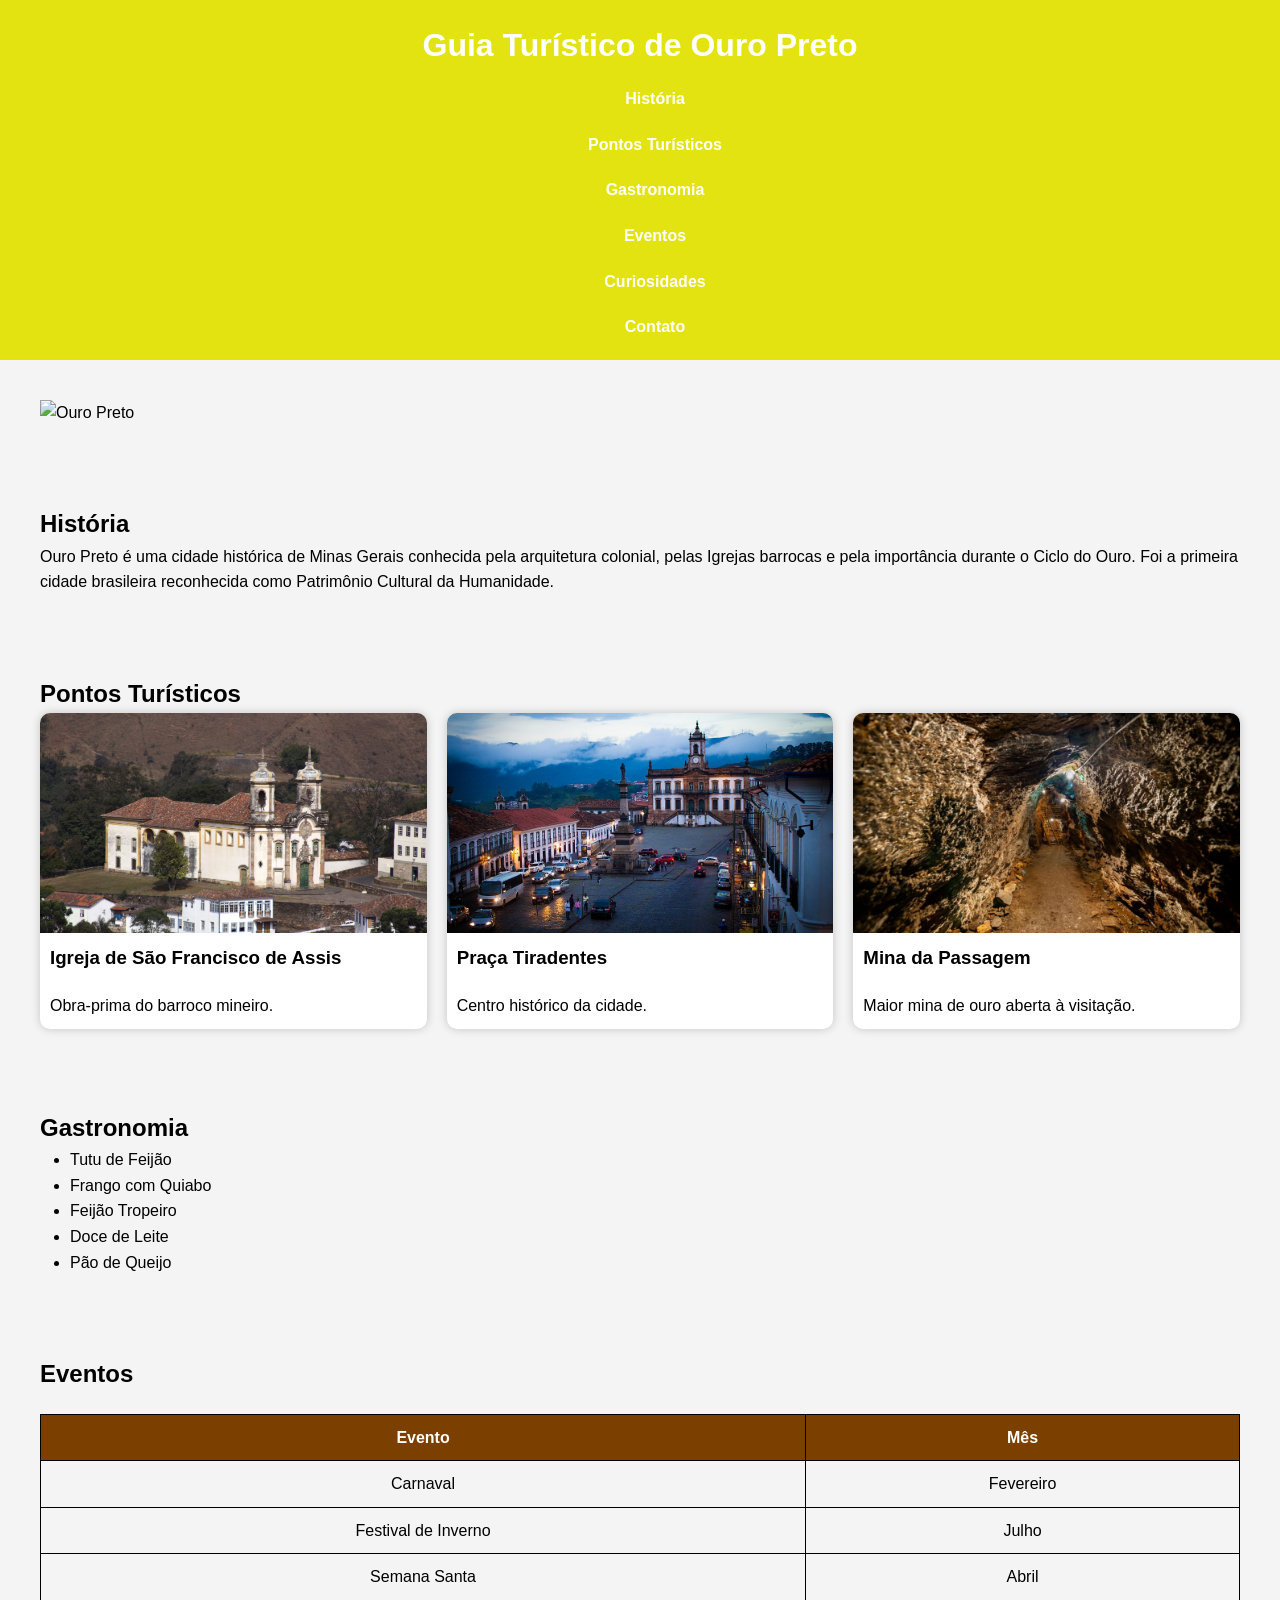
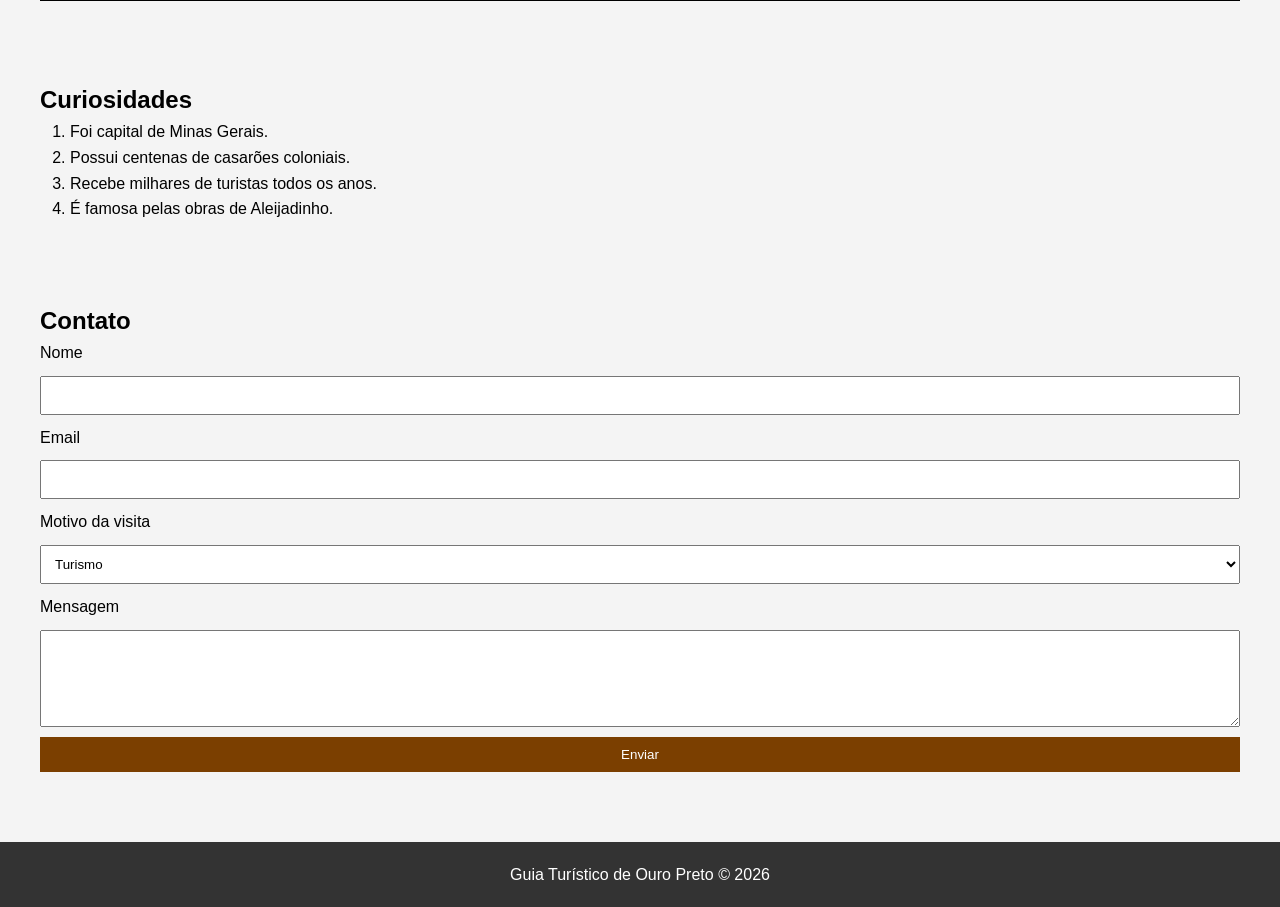
==== index.html @ 6854131f "Add files via upload" ====
<!DOCTYPE html>
<html lang="pt-BR">

<head>
<meta charset="UTF-8">
<meta name="viewport" content="width=device-width, initial-scale=1.0">

<title>Guia Turístico - Ouro Preto</title>

<link rel="stylesheet" href="style.css">
<link rel="icon" href="img/Brasao.jpg">
</head>

<body>

<header>

<h1>Guia Turístico de Ouro Preto</h1>

<nav>

<ul>

<li><a href="#historia">História</a></li>

<li><a href="#pontos">Pontos Turísticos</a></li>

<li><a href="#gastronomia">Gastronomia</a></li>

<li><a href="#eventos">Eventos</a></li>

<li><a href="#curiosidades">Curiosidades</a></li>

<li><a href="#contato">Contato</a></li>

</ul>

</nav>

</header>

<main>

<section class="banner">

<img src="cidade.jpg" alt="Ouro Preto">

</section>

<section id="historia">

<h2>História</h2>

<p>

Ouro Preto é uma cidade histórica de Minas Gerais conhecida pela arquitetura colonial,

pelas Igrejas barrocas e pela importância durante o Ciclo do Ouro.

Foi a primeira cidade brasileira reconhecida como Patrimônio Cultural da Humanidade.

</p>

</section>

<section id="pontos">

<h2>Pontos Turísticos</h2>

<div class="grid">

<div class="card">

<img src="img/Igreja.jpg">

<h3>Igreja de São Francisco de Assis</h3>

<p>Obra-prima do barroco mineiro.</p>

</div>

<div class="card">

<img src="img/praçatiradentes.jpg">

<h3>Praça Tiradentes</h3>

<p>Centro histórico da cidade.</p>

</div>

<div class="card">

<img src="img/minas.jpg">

<h3>Mina da Passagem</h3>

<p>Maior mina de ouro aberta à visitação.</p>

</div>

</div>

</section>

<section id="gastronomia">

<h2>Gastronomia</h2>

<ul>

<li>Tutu de Feijão</li>

<li>Frango com Quiabo</li>

<li>Feijão Tropeiro</li>

<li>Doce de Leite</li>

<li>Pão de Queijo</li>

</ul>

</section>

<section id="eventos">

<h2>Eventos</h2>

<table>

<tr>

<th>Evento</th>

<th>Mês</th>

</tr>

<tr>

<td>Carnaval</td>

<td>Fevereiro</td>

</tr>

<tr>

<td>Festival de Inverno</td>

<td>Julho</td>

</tr>

<tr>

<td>Semana Santa</td>

<td>Abril</td>

</tr>

</table>

</section>

<section id="curiosidades">

<h2>Curiosidades</h2>

<ol>

<li>Foi capital de Minas Gerais.</li>

<li>Possui centenas de casarões coloniais.</li>

<li>Recebe milhares de turistas todos os anos.</li>

<li>É famosa pelas obras de Aleijadinho.</li>

</ol>

</section>

<section id="contato">

<h2>Contato</h2>

<form>

<label>Nome</label>

<input type="text">

<label>Email</label>

<input type="email">

<label>Motivo da visita</label>

<select>

<option>Turismo</option>

<option>Estudo</option>

<option>Trabalho</option>

</select>

<label>Mensagem</label>

<textarea rows="5"></textarea>

<input type="submit" value="Enviar">

</form>

</section>

</main>

<footer>

<p>Guia Turístico de Ouro Preto © 2026</p>

</footer>

</body>

</html>
---- style.css ----
*{
margin:0;
padding:0;
box-sizing:border-box;
font-family:Arial,sans-serif;
}

body{
background:#f4f4f4;
line-height:1.6;
}

header{
background:#e3e311;
color:white;
padding:20px;
text-align:center;
}

nav ul{
display:flex;
justify-content:center;
list-style:none;
gap:20px;
margin-top:15px;
flex-wrap:wrap;
}

nav a{
color:white;
text-decoration:none;
font-weight:bold;
}

nav a:hover{
color:gold;
}

.banner img{
width:100%;
height:450px;
object-fit:cover;
}

section{
padding:40px;
}

.grid{
display:grid;
grid-template-columns:repeat(auto-fit,minmax(250px,1fr));
gap:20px;
}

.card{
background:white;
border-radius:10px;
overflow:hidden;
box-shadow:0 0 10px rgba(0,0,0,.2);
display:flex;
flex-direction:column;
}

.card img{
width:100%;
height:220px;
object-fit:cover;
}

.card h3{
padding:10px;
}

.card p{
padding:10px;
}

ul,ol{
margin-left:30px;
}

table{
width:100%;
border-collapse:collapse;
margin-top:20px;
}

table,th,td{
border:1px solid #000;
}

th{
background:#7b3f00;
color:white;
padding:10px;
}

td{
padding:10px;
text-align:center;
}

form{
display:flex;
flex-direction:column;
gap:10px;
}

input,textarea,select{
padding:10px;
}

input[type=submit]{
background:#7b3f00;
color:white;
border:none;
cursor:pointer;
}

input[type=submit]:hover{
background:#d0d61e;
}

footer{
background:#333;
color:white;
text-align:center;
padding:20px;
margin-top:30px;
}



nav ul{
flex-direction:column;
}

.banner img{
height:250px;
}
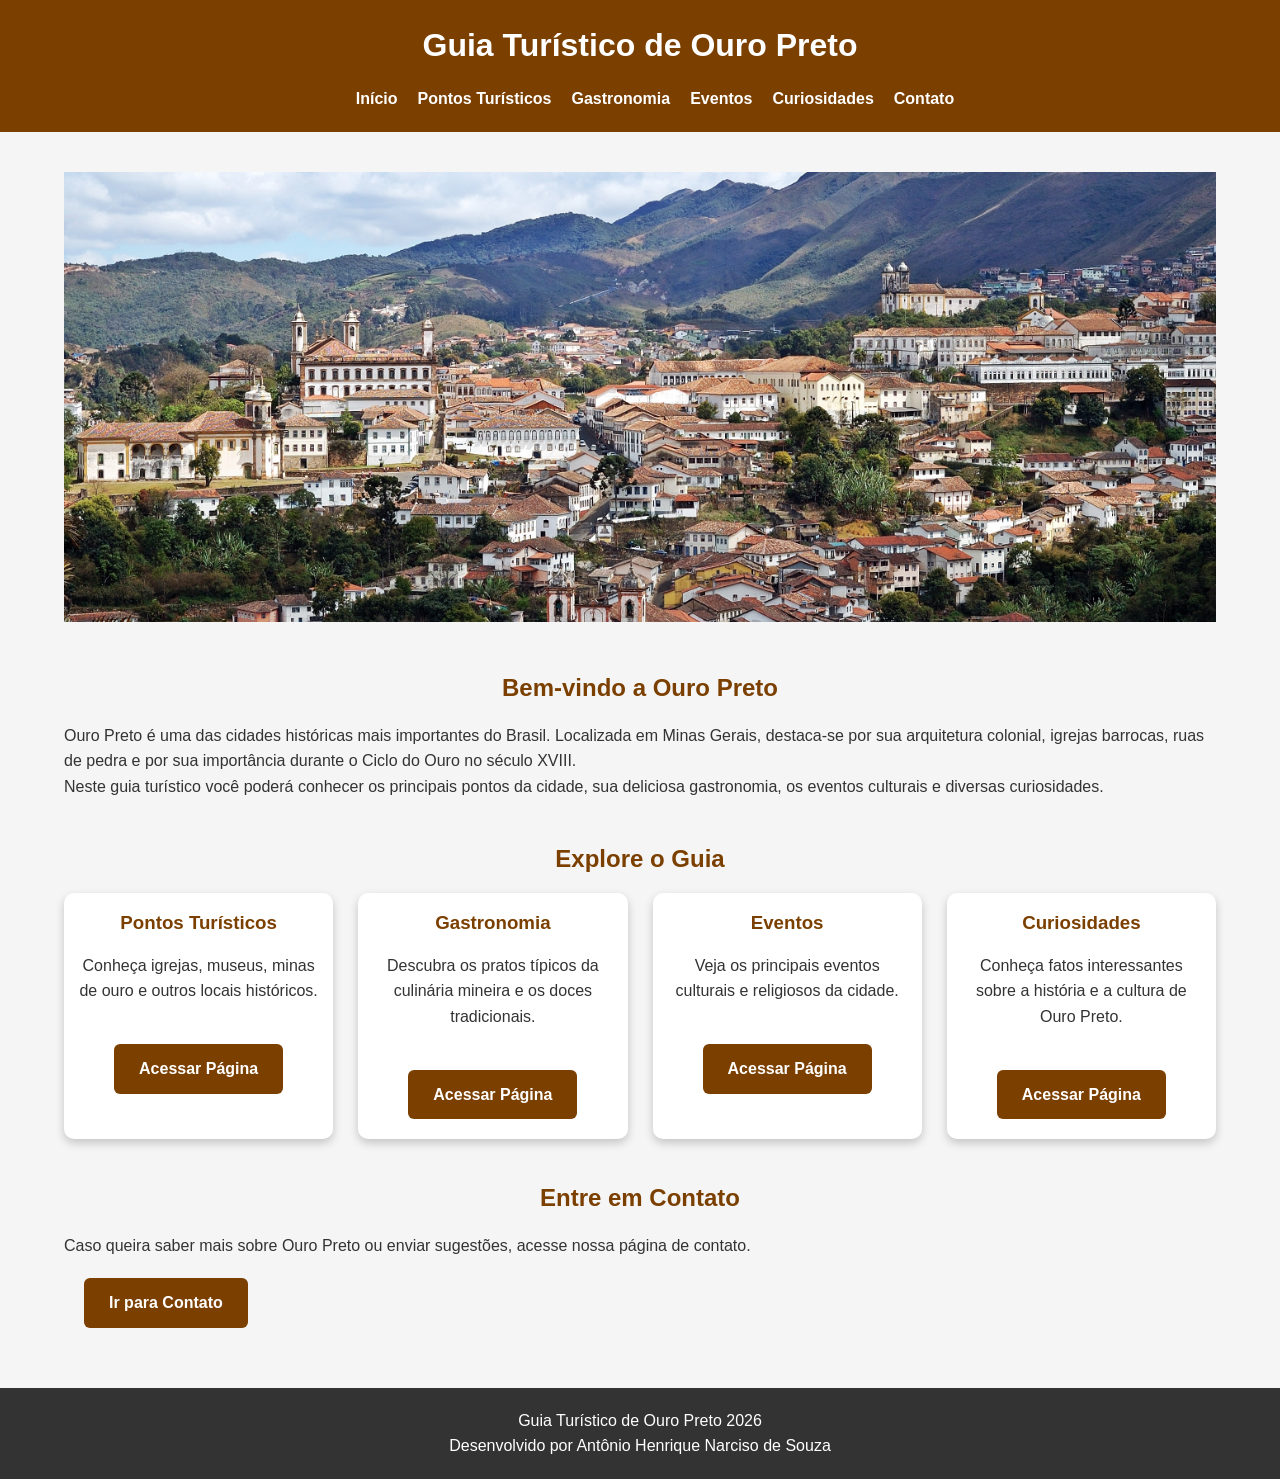
==== commit 1abf362c: "Add files via upload" ====
--- a/index.html
+++ b/index.html
@@ -2,40 +2,30 @@
 <html lang="pt-BR">
 
 <head>
-<meta charset="UTF-8">
-<meta name="viewport" content="width=device-width, initial-scale=1.0">
+    <meta charset="UTF-8">
+    <meta name="viewport" content="width=device-width, initial-scale=1.0">
+    <title>Guia Turístico de Ouro Preto</title>
 
-<title>Guia Turístico - Ouro Preto</title>
-
-<link rel="stylesheet" href="style.css">
-<link rel="icon" href="img/Brasao.jpg">
+    <link rel="stylesheet" href="style.css">
+    <link rel="icon" href="img/favicon.jpg">
 </head>
 
 <body>
 
 <header>
 
-<h1>Guia Turístico de Ouro Preto</h1>
+    <h1>Guia Turístico de Ouro Preto</h1>
 
-<nav>
-
-<ul>
-
-<li><a href="#historia">História</a></li>
-
-<li><a href="#pontos">Pontos Turísticos</a></li>
-
-<li><a href="#gastronomia">Gastronomia</a></li>
-
-<li><a href="#eventos">Eventos</a></li>
-
-<li><a href="#curiosidades">Curiosidades</a></li>
-
-<li><a href="#contato">Contato</a></li>
-
-</ul>
-
-</nav>
+    <nav>
+        <ul>
+            <li><a href="index.html">Início</a></li>
+            <li><a href="pontos.html">Pontos Turísticos</a></li>
+            <li><a href="gastronomia.html">Gastronomia</a></li>
+            <li><a href="eventos.html">Eventos</a></li>
+            <li><a href="curiosidades.html">Curiosidades</a></li>
+            <li><a href="contato.html">Contato</a></li>
+        </ul>
+    </nav>
 
 </header>
 
@@ -43,179 +33,94 @@
 
 <section class="banner">
 
-<img src="cidade.jpg" alt="Ouro Preto">
+    <img src="img/cidade.jpg" alt="Vista de Ouro Preto">
 
 </section>
 
 <section id="historia">
 
-<h2>História</h2>
+    <h2>Bem-vindo a Ouro Preto</h2>
 
-<p>
+    <p>
+        Ouro Preto é uma das cidades históricas mais importantes do Brasil.
+        Localizada em Minas Gerais, destaca-se por sua arquitetura colonial,
+        igrejas barrocas, ruas de pedra e por sua importância durante o Ciclo
+        do Ouro no século XVIII.
+    </p>
 
-Ouro Preto é uma cidade histórica de Minas Gerais conhecida pela arquitetura colonial,
-
-pelas Igrejas barrocas e pela importância durante o Ciclo do Ouro.
-
-Foi a primeira cidade brasileira reconhecida como Patrimônio Cultural da Humanidade.
-
-</p>
+    <p>
+        Neste guia turístico você poderá conhecer os principais pontos da cidade,
+        sua deliciosa gastronomia, os eventos culturais e diversas curiosidades.
+    </p>
 
 </section>
 
-<section id="pontos">
+<section>
 
-<h2>Pontos Turísticos</h2>
+    <h2>Explore o Guia</h2>
 
-<div class="grid">
+    <div class="grid">
 
-<div class="card">
+        <div class="card">
+            <h3>Pontos Turísticos</h3>
+            <p>
+                Conheça igrejas, museus, minas de ouro e outros locais históricos.
+            </p>
 
-<img src="img/Igreja.jpg">
+            <a class="botao" href="pontos.html">
+                Acessar Página
+            </a>
+        </div>
 
-<h3>Igreja de São Francisco de Assis</h3>
+        <div class="card">
+            <h3>Gastronomia</h3>
+            <p>
+                Descubra os pratos típicos da culinária mineira e os doces tradicionais.
+            </p>
 
-<p>Obra-prima do barroco mineiro.</p>
+            <a class="botao" href="gastronomia.html">
+                Acessar Página
+            </a>
+        </div>
 
-</div>
+        <div class="card">
+            <h3>Eventos</h3>
+            <p>
+                Veja os principais eventos culturais e religiosos da cidade.
+            </p>
 
-<div class="card">
+            <a class="botao" href="eventos.html">
+                Acessar Página
+            </a>
+        </div>
 
-<img src="img/praçatiradentes.jpg">
+        <div class="card">
+            <h3>Curiosidades</h3>
+            <p>
+                Conheça fatos interessantes sobre a história e a cultura de Ouro Preto.
+            </p>
 
-<h3>Praça Tiradentes</h3>
+            <a class="botao" href="curiosidades.html">
+                Acessar Página
+            </a>
+        </div>
 
-<p>Centro histórico da cidade.</p>
-
-</div>
-
-<div class="card">
-
-<img src="img/minas.jpg">
-
-<h3>Mina da Passagem</h3>
-
-<p>Maior mina de ouro aberta à visitação.</p>
-
-</div>
-
-</div>
-
-</section>
-
-<section id="gastronomia">
-
-<h2>Gastronomia</h2>
-
-<ul>
-
-<li>Tutu de Feijão</li>
-
-<li>Frango com Quiabo</li>
-
-<li>Feijão Tropeiro</li>
-
-<li>Doce de Leite</li>
-
-<li>Pão de Queijo</li>
-
-</ul>
-
-</section>
-
-<section id="eventos">
-
-<h2>Eventos</h2>
-
-<table>
-
-<tr>
-
-<th>Evento</th>
-
-<th>Mês</th>
-
-</tr>
-
-<tr>
-
-<td>Carnaval</td>
-
-<td>Fevereiro</td>
-
-</tr>
-
-<tr>
-
-<td>Festival de Inverno</td>
-
-<td>Julho</td>
-
-</tr>
-
-<tr>
-
-<td>Semana Santa</td>
-
-<td>Abril</td>
-
-</tr>
-
-</table>
-
-</section>
-
-<section id="curiosidades">
-
-<h2>Curiosidades</h2>
-
-<ol>
-
-<li>Foi capital de Minas Gerais.</li>
-
-<li>Possui centenas de casarões coloniais.</li>
-
-<li>Recebe milhares de turistas todos os anos.</li>
-
-<li>É famosa pelas obras de Aleijadinho.</li>
-
-</ol>
+    </div>
 
 </section>
 
 <section id="contato">
 
-<h2>Contato</h2>
+    <h2>Entre em Contato</h2>
 
-<form>
+    <p>
+        Caso queira saber mais sobre Ouro Preto ou enviar sugestões,
+        acesse nossa página de contato.
+    </p>
 
-<label>Nome</label>
-
-<input type="text">
-
-<label>Email</label>
-
-<input type="email">
-
-<label>Motivo da visita</label>
-
-<select>
-
-<option>Turismo</option>
-
-<option>Estudo</option>
-
-<option>Trabalho</option>
-
-</select>
-
-<label>Mensagem</label>
-
-<textarea rows="5"></textarea>
-
-<input type="submit" value="Enviar">
-
-</form>
+    <a class="botao" href="contato.html">
+        Ir para Contato
+    </a>
 
 </section>
 
@@ -223,7 +128,9 @@
 
 <footer>
 
-<p>Guia Turístico de Ouro Preto © 2026</p>
+    <p>Guia Turístico de Ouro Preto 2026</p>
+    
+    <p> Desenvolvido por Antônio Henrique Narciso de Souza</p>
 
 </footer>
 
--- a/style.css
+++ b/style.css
@@ -1,141 +1,208 @@
+
+
 *{
-margin:0;
-padding:0;
-box-sizing:border-box;
-font-family:Arial,sans-serif;
-}
+    margin:0;
+    padding:0;
+    box-sizing:border-box;
+}
+
+
 
 body{
-background:#f4f4f4;
-line-height:1.6;
-}
+    font-family:Arial, sans-serif;
+    background:#f5f5f5;
+    color:#333;
+    line-height:1.6;
+}
+
+
 
 header{
-background:#e3e311;
-color:white;
-padding:20px;
-text-align:center;
-}
+    background:#7b3f00;
+    color:white;
+    text-align:center;
+    padding:20px;
+}
+
+header h1{
+    margin-bottom:15px;
+}
+
+
 
 nav ul{
-display:flex;
-justify-content:center;
-list-style:none;
-gap:20px;
-margin-top:15px;
-flex-wrap:wrap;
+    display:flex;
+    justify-content:center;
+    list-style:none;
+    gap: 20px;
+    flex-wrap:wrap;
 }
 
 nav a{
-color:white;
-text-decoration:none;
-font-weight:bold;
+    color :white;
+    text-decoration: none;
+    font-weight: bold;
+    transition: 0.3s;
 }
 
 nav a:hover{
-color:gold;
-}
+    color:#ffd700;
+}
+
+
 
 .banner img{
-width:100%;
-height:450px;
-object-fit:cover;
+    width: 100%;
+    height: 450px;
+    object-fit:cover;
+}
+
+
+main{
+    width:90%;
+    max-width:1200px;
+    margin:auto;
 }
 
 section{
-padding:40px;
+    margin:40px 0;
+}
+
+section h2{
+    color:#7b3f00;
+    margin-bottom:15px;
+    text-align:center;
 }
 
 .grid{
-display:grid;
-grid-template-columns:repeat(auto-fit,minmax(250px,1fr));
-gap:20px;
-}
+    display:grid;
+    grid-template-columns:repeat(auto-fit,minmax(250px,1fr));
+    gap:25px;
+}
+
 
 .card{
-background:white;
-border-radius:10px;
-overflow:hidden;
-box-shadow:0 0 10px rgba(0,0,0,.2);
-display:flex;
-flex-direction:column;
+    background:white;
+    border-radius:10px;
+    overflow:hidden;
+    box-shadow:0 4px 10px rgba(0,0,0,.2);
+    transition:.3s;
+    text-align:center;
+}
+
+.card:hover{
+    transform:translateY(-5px);
 }
 
 .card img{
-width:100%;
-height:220px;
-object-fit:cover;
+    width:100%;
+    height:220px;
+    object-fit:cover;
 }
 
 .card h3{
-padding:10px;
+    margin:15px;
+    color:#7b3f00;
 }
 
 .card p{
-padding:10px;
-}
+    padding:0 15px 20px;
+}
+
+
+.botao{
+    display:inline-block;
+    margin:20px;
+    padding:12px 25px;
+    background:#7b3f00;
+    color:white;
+    text-decoration:none;
+    border-radius:6px;
+    font-weight:bold;
+    transition:.3s;
+}
+
+.botao:hover{
+    background:#5d2d00;
+}
+
 
 ul,ol{
-margin-left:30px;
-}
+    margin-left:30px;
+}
+
 
 table{
-width:100%;
-border-collapse:collapse;
-margin-top:20px;
+    width:100%;
+    border-collapse:collapse;
+    margin-top:20px;
 }
 
 table,th,td{
-border:1px solid #000;
+    border:1px solid #999;
 }
 
 th{
-background:#7b3f00;
-color:white;
-padding:10px;
-}
-
-td{
-padding:10px;
-text-align:center;
-}
+    background:#7b3f00;
+    color:white;
+}
+
+th,td{
+    padding:12px;
+    text-align:center;
+}
+
+/* Formulário */
 
 form{
-display:flex;
-flex-direction:column;
-gap:10px;
-}
-
-input,textarea,select{
-padding:10px;
-}
-
-input[type=submit]{
-background:#7b3f00;
-color:white;
-border:none;
-cursor:pointer;
-}
-
-input[type=submit]:hover{
-background:#d0d61e;
-}
+    display:flex;
+    flex-direction:column;
+    gap:15px;
+}
+
+input,
+textarea,
+select{
+    padding:12px;
+    border:1px solid #ccc;
+    border-radius:5px;
+    font-size:16px;
+}
+
+input[type="submit"]{
+    background:#7b3f00;
+    color:white;
+    border:none;
+    cursor:pointer;
+}
+
+input[type="submit"]:hover{
+    background:#5d2d00;
+}
+
 
 footer{
-background:#333;
-color:white;
-text-align:center;
-padding:20px;
-margin-top:30px;
-}
-
-
-
-nav ul{
-flex-direction:column;
-}
-
-.banner img{
-height:250px;
-}
-
+    background:#333;
+    color:white;
+    text-align:center;
+    padding:20px;
+    margin-top:40px;
+}
+
+
+@media(max-width:768px){
+
+    nav ul{
+        flex-direction:column;
+        gap:10px;
+    }
+
+    .banner img{
+        height:250px;
+    }
+
+    .grid{
+        grid-template-columns:1fr;
+    }
+
+}
